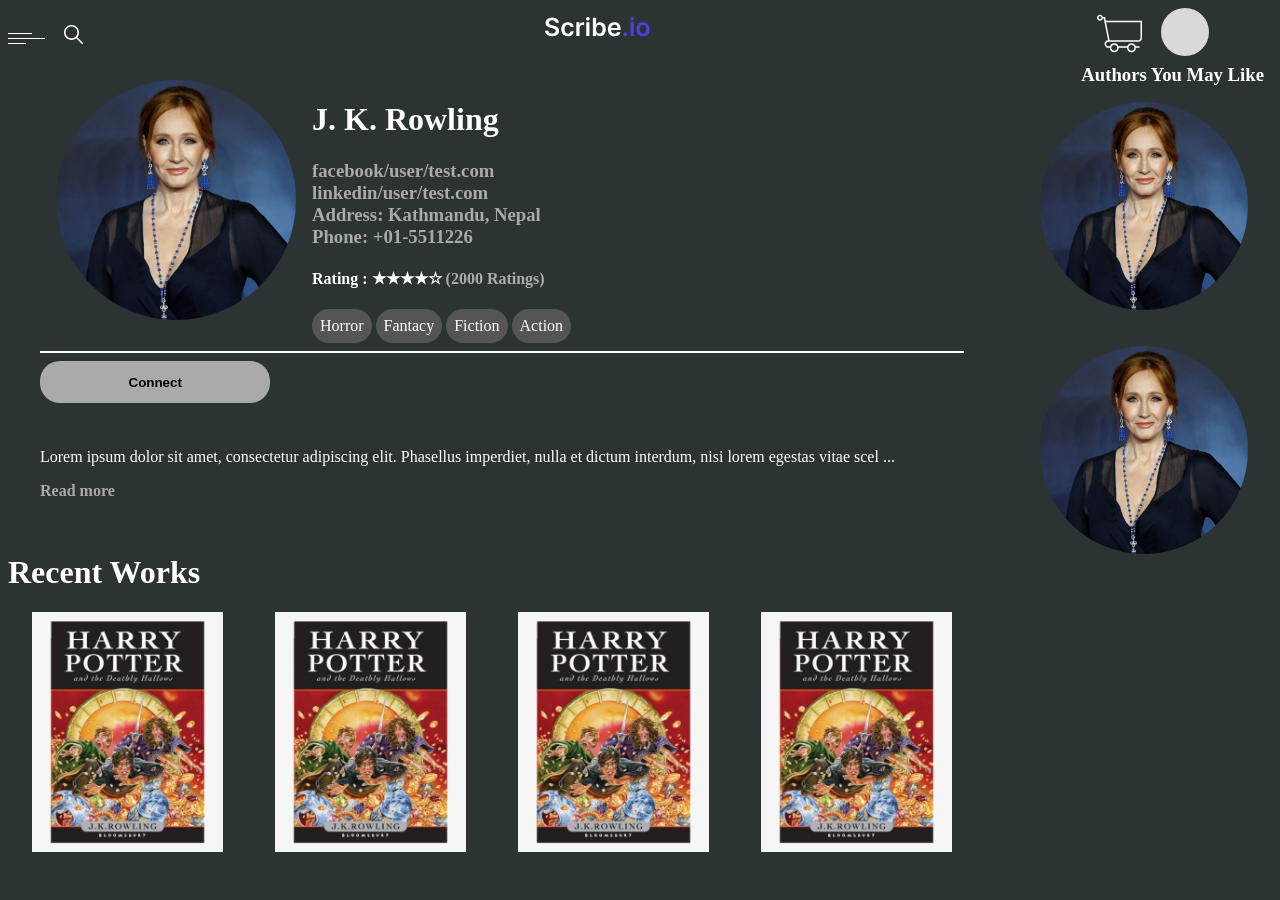
==== author.html @ 27bc294d "Author Profile page created" ====
<!DOCTYPE html>
<html lang="en">
    <head>
        <link rel="stylesheet" href="author.css" />
        <meta charset="UTF-8">
        <meta http-equiv="X-UA-Compatible" content="IE=edge">
        <meta name="viewport" content="width=device-width, initial-scale=1.0">
        <title>SCRIBE | Author</title>
        <link rel="icon" type="image/png" href="./res/favicon.png">
    </head>
    <body>
        <header>
            <span class ="navdiv1">
                <div id="mySidenav" class="sidenav">
                    <a href="javascript:void(0)" class="closebtn" onclick="closeNav()">&times;</a>
                    <a href="#" id="home">Home</a>
                    <a href="#">Writers</a>
                    <a href="#">Books</a>
                    <a href="#">Your Likes</a>
                    <a href="#">Best Of The Month</a>
                    <a href="#">NewBie Writer</a>
                    <a href="#">Special Edition</a>
                  </div>
                  
                  </p>
                  <div class="leftpar">
                  <span class="sidenav1" onclick="openNav()"><Link to="#" class="leftobj"><img src="res/3lines.svg" /></Link></span>
                  <span class="sidenav1"><Link to="#" class="leftobj"><img src="res/search.svg" /></Link></span>
                </div>  
                  <script>
                  function openNav() {
                    document.getElementById("mySidenav").style.width = "20%";
                  }
                  
                  function closeNav() {
                    document.getElementById("mySidenav").style.width = "0";
                  }
                  </script>
                  
                 
            </span>
            <div class="navdiv2"><Link to="#"><img src="res/Scribe.io.svg" /></Link></div>
            <div class="sangam">
              <span class ="navdiv3">
                  <Link to="#"><img src="res/cart.svg" /></Link> 
              </span>
              <span class="navdiv3">
                  <Link to="#"><img src="res/idlogo.svg" /></Link>
                </span>
            </div>
        </header>
        <div class="container">
            <img class="book"src="res/authorid.png" alt="Book" />
            <h1>J. K. Rowling</h1>    
            <h3><a class="author" href="#">facebook/user/test.com</a></h3>
            <h3><a class="author" href="#">linkedin/user/test.com</a></h3>
            <h3><a class="author" href="#">Address: Kathmandu, Nepal</a></h3>
            <h3><a class="author" href="#">Phone: +01-5511226</a></h3>
            <h4>Rating : &#9733;&#9733;&#9733;&#9733;&#9734;  <dim>(2000 Ratings)</dim> </h4>
            <div class="rating">
                <div class="field">Horror</div>
                <div class="field">Fantacy</div>
                <div class="field">Fiction</div>
                <div class="field">Action</div>
            </div>
            <hr />
            <button class="buy">Connect</button>
            
            <p class="abstract">Lorem ipsum dolor sit amet, consectetur adipiscing elit. Phasellus imperdiet, nulla et dictum interdum, nisi lorem egestas vitae scel
                <span id="dots">...</span>
                <span id="more">erisque enim ligula venenatis dolor.
                    Maecenas nisl est, ultrices nec congue eget, auctor vitae massa.
                    Fusce luctus vestibulum augue ut aliquet. Nunc sagittis dictum nisi, sed ullamcorper ipsum dignissim ac.
                    In at libero sed nunc venenatis imperdiet sed ornare turpis.
                    Donec vitae dui eget tellus gravida venenatis.
                    Integer fringilla congue eros non fermentum. Sed dapibus pulvinar nibh tempor porta.
                </span></p>

            <a href="#" onclick="myFunction()" id="myBtn">Read more</a>
            
            <script>
                function myFunction() {
                  var dots = document.getElementById("dots");
                  var moreText = document.getElementById("more");
                  var btnText = document.getElementById("myBtn");
                
                  if (dots.style.display === "none") {
                    dots.style.display = "inline";
                    btnText.innerHTML = "Read more"; 
                    moreText.style.display = "none";
                  } else {
                    dots.style.display = "none";
                    btnText.innerHTML = "Read less"; 
                    moreText.style.display = "inline";
                  }
                }
            </script>
        </div>
        <div id="footer">
            <h1>Recent Works</h1>
            <img class="related" src="res/tile.png" />
            <img class="related" src="res/tile.png" />
            <img class="related" src="res/tile.png" />
            <img class="related" src="res/tile.png" />
        </div>

        <div class="rightbar">
            <h3>Authors You May Like</h3>
            <img class="editors" src="res/authorid.png" />
            <img class="editors" src="res/authorid.png" />
        </div>
    </body>
</html>
---- author.css ----
body{
    background-color:#2c3333;
    color:#ffffff;
    display:flex;
    flex-direction:column;
    width:95vw;
}

header{
    display: flex;
    justify-content:space-between;
    align-items:center;
    height:2.5em;
}

.navdiv1 Link{
    color:#ffffff;
    text-decoration: none;
    font-weight:bold;
    float:left;
    margin-top:1%;
    display: flex;
    justify-content:space-between;
}

.navdiv2 Link{
    color:#ffffff;
    text-decoration: none;
    font-weight:bold;
    margin-top:2%;
}

.sangam{
    float:right;
    color:#ffffff;
    text-decoration: none;
    font-weight:bold;
    margin-top:1%;
}

.navdiv3{
    padding-right:15px;
}

.leftpar{
    color:#ffffff;
    margin-top:1%;
}

.sidenav1{
    padding-right:15px;
}

.sidenav {
    height: 100%;
    width: 0;
    position: fixed;
    z-index: 1;
    top: 0;
    left: 0;
    background-color: #111;
    overflow-x: hidden;
    transition: 0.5s;
    padding-top: 60px;
  }
  
  .sidenav a {
    padding: 8px 8px 8px 32px;
    text-decoration: none;
    font-size: 25px;
    color: #818181;
    display: block;
    transition: 0.3s;
    text-align: right;
    padding-right: 1em;
  }
  
  .sidenav a:hover {
    color: #f1f1f1;
  }
  
  .sidenav .closebtn {
    position: absolute;
    top: 0;
    right: 25px;
    font-size: 36px;
    margin-left: 50px;
  }

.sidenav1{
    cursor:pointer;
}

#home{
    color:red;
    font-weight:bold;
}

#home:hover{
    color:rgba(255, 0, 0, 0.71);
}


.container{
    padding:2em;
    float: right;
}

.book{
    height:15em;
    float:left;
    padding: 0em 1em;
    border-radius: 60%;
}

h3{
    margin:0;
}

.rating{
    white-space:nowrap;
    overflow-x:auto;
}

.field{
    display:inline-block;
    padding: 0.5em;
    background-color:#555555;
    border-radius:20px;
}

hr{
    width:80%;
    margin-left:0;
    border:solid 1px #ffffff;
}

.idlogo{
    height:1.3em;
}

.buy{
    width: 20%;
    padding:1em;
    margin-bottom: 1em;
    background-color:#aaaaaa;
    border-radius: 20px;
    border: none;
    font-weight:bold;
}

.buy:hover{
    background-color:#ffffff;
    box-shadow: 20px 20px 40px 0px rgb(0 0 0 / 50%);
}

dim{
    opacity: 60%; 
}



#more {display: none;}

.abstract{
    width:80%;
    text-align: justify;
    margin-top: 2em;
}
a{
    color:#aaaaaa;
    text-decoration: none;
    font-weight:bold;
}
a:hover{
    color:#ffffff;
    cursor: pointer;
}

.footer{
    padding:2em;
}

.related{
    height:15em;
    margin:0 1.5em;
}

.rightbar{
    position:fixed;
    right: 1em;
    top:4em;
    width:20%;
    height:100%;
    text-align: right;
}

.editors{
    height:13em;
    padding: 1em;
    border-radius: 50%;
}
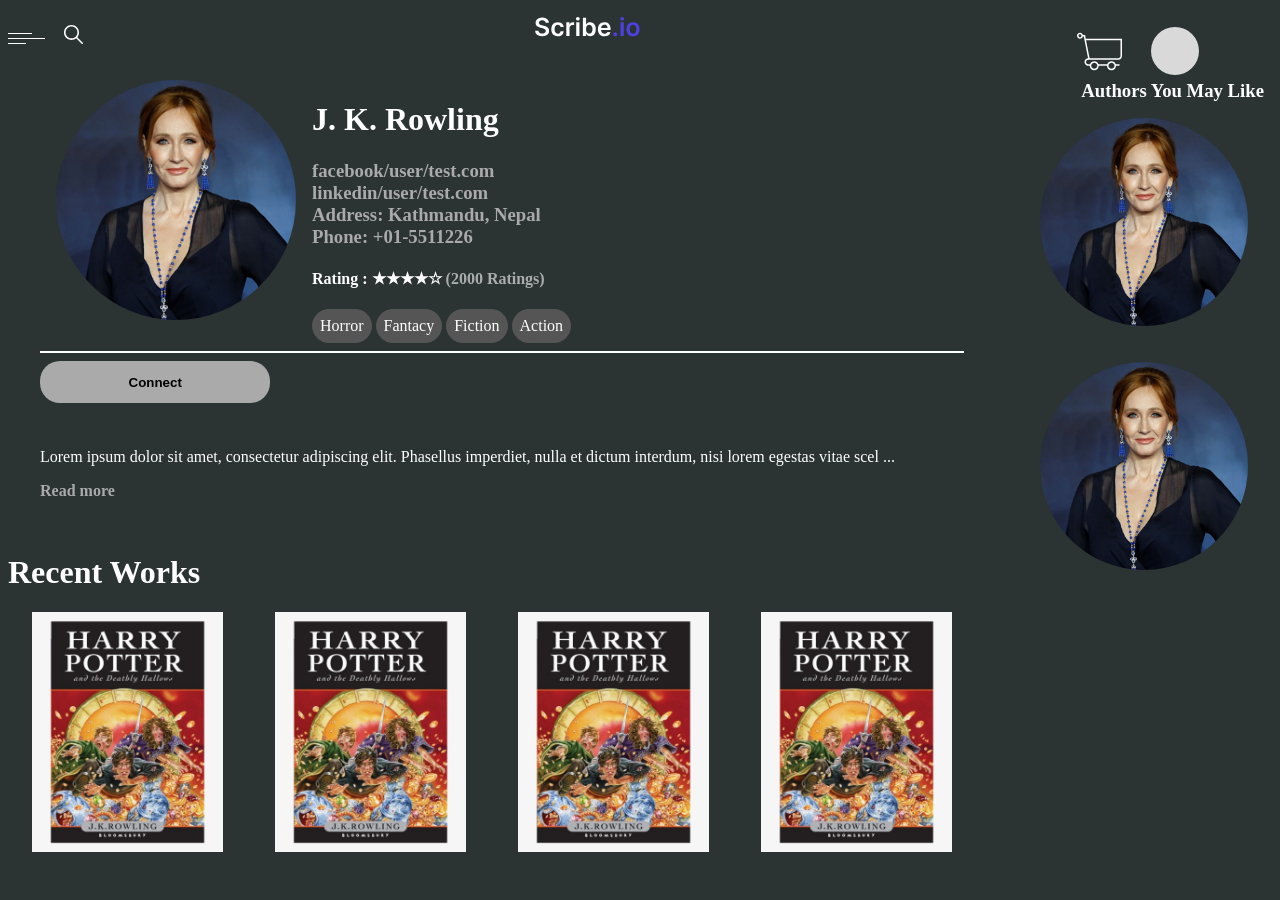
==== commit 804df514: "Idlogo dropdown and more changes" ====
--- a/author.html
+++ b/author.html
@@ -45,8 +45,18 @@
                   <Link to="#"><img src="res/cart.svg" /></Link> 
               </span>
               <span class="navdiv3">
-                  <Link to="#"><img src="res/idlogo.svg" /></Link>
-                </span>
+                <div class="dropdown1">
+                  <img class="dropbtn1" src="res/idlogo.svg" />
+                  <div class="dropdown-content1">
+                    <a href="#">My Profile</a>
+                    <a href="#">Notifications</a>
+                    <a href="#">My Wishlist</a>
+                    <a href="#">My Library</a>
+                    <a href="#">Settings</a>
+                    <a href="#">Sign Out</a>
+                  </div>
+                </div>
+              </span>
             </div>
         </header>
         <div class="container">
--- a/author.css
+++ b/author.css
@@ -189,7 +189,7 @@
 .rightbar{
     position:fixed;
     right: 1em;
-    top:4em;
+    top:5em;
     width:20%;
     height:100%;
     text-align: right;
@@ -200,3 +200,42 @@
     padding: 1em;
     border-radius: 50%;
 }
+
+.dropbtn1 {
+    position:relative;
+    top:.7em;
+    color: white;
+    padding: 10px;
+    font-size: 16px;
+    border: none;
+    cursor: pointer;
+    margin-top: 1em;
+  }
+  
+  .dropdown1 {
+    position: relative;
+    display: inline-block;
+  }
+  
+  .dropdown-content1 {
+    display: none;
+    position: absolute;
+    right: 0;
+    background-color: #f9f9f9;
+    min-width: 160px;
+    box-shadow: 0px 8px 16px 0px rgba(0,0,0,0.2);
+    z-index: 1;
+    border-radius: 30px 0 30px 0;
+  }
+  
+  .dropdown-content1 a {
+    color: black;
+    padding: 12px 16px;
+    text-decoration: none;
+    display: block;
+    border-radius:30px 0 30px 0;
+    text-align: center;
+  }
+  
+  .dropdown-content1 a:hover {background-color: #aaaaaa;}
+  .dropdown1:hover .dropdown-content1 {display: block;}
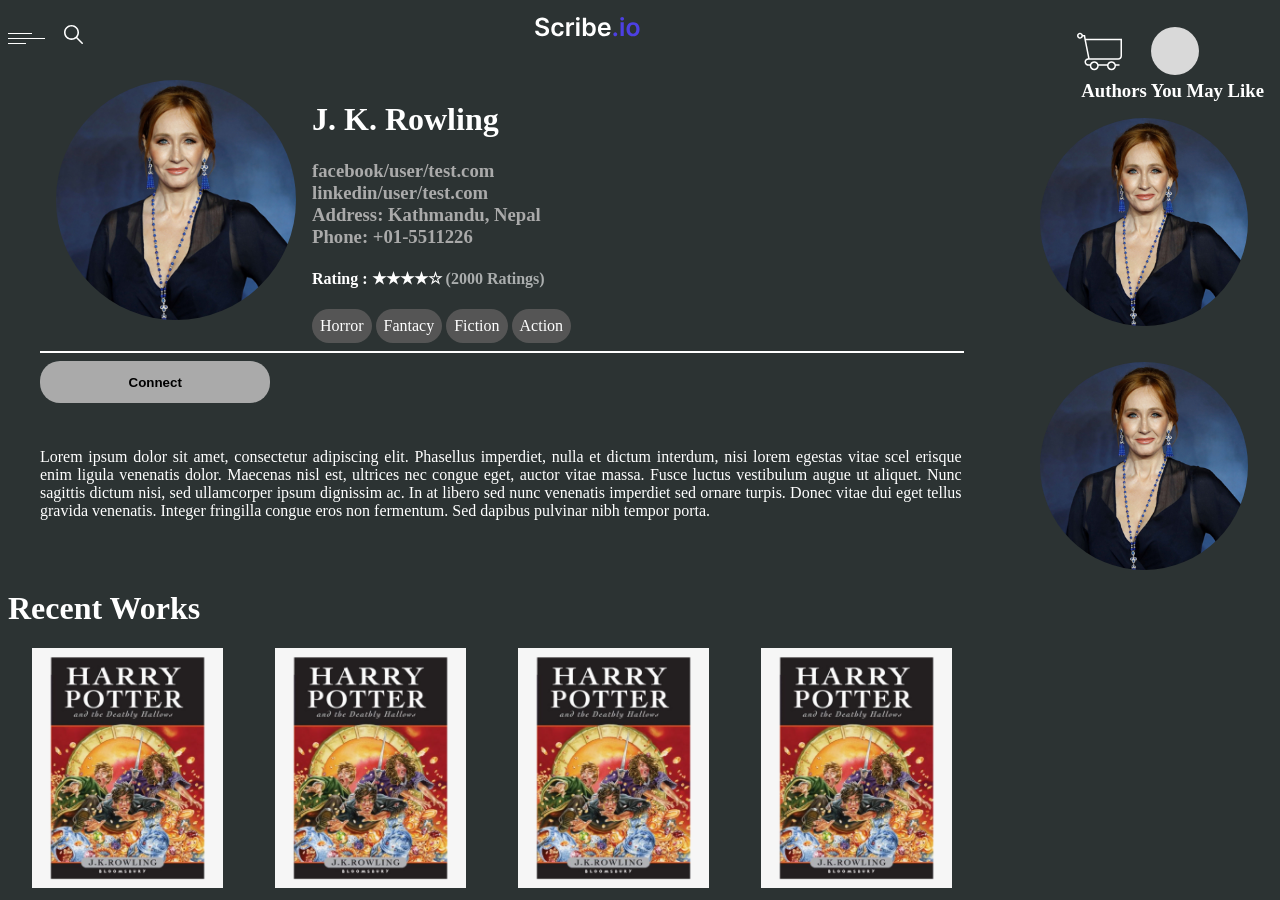
==== commit 7b5486a4: "Scripts removed" ====
--- a/author.html
+++ b/author.html
@@ -77,34 +77,17 @@
             <button class="buy">Connect</button>
             
             <p class="abstract">Lorem ipsum dolor sit amet, consectetur adipiscing elit. Phasellus imperdiet, nulla et dictum interdum, nisi lorem egestas vitae scel
-                <span id="dots">...</span>
-                <span id="more">erisque enim ligula venenatis dolor.
+                    erisque enim ligula venenatis dolor.
                     Maecenas nisl est, ultrices nec congue eget, auctor vitae massa.
                     Fusce luctus vestibulum augue ut aliquet. Nunc sagittis dictum nisi, sed ullamcorper ipsum dignissim ac.
                     In at libero sed nunc venenatis imperdiet sed ornare turpis.
                     Donec vitae dui eget tellus gravida venenatis.
                     Integer fringilla congue eros non fermentum. Sed dapibus pulvinar nibh tempor porta.
-                </span></p>
+                </p>
 
-            <a href="#" onclick="myFunction()" id="myBtn">Read more</a>
+           
             
-            <script>
-                function myFunction() {
-                  var dots = document.getElementById("dots");
-                  var moreText = document.getElementById("more");
-                  var btnText = document.getElementById("myBtn");
-                
-                  if (dots.style.display === "none") {
-                    dots.style.display = "inline";
-                    btnText.innerHTML = "Read more"; 
-                    moreText.style.display = "none";
-                  } else {
-                    dots.style.display = "none";
-                    btnText.innerHTML = "Read less"; 
-                    moreText.style.display = "inline";
-                  }
-                }
-            </script>
+      
         </div>
         <div id="footer">
             <h1>Recent Works</h1>
--- a/author.css
+++ b/author.css
@@ -158,10 +158,6 @@
     opacity: 60%; 
 }
 
-
-
-#more {display: none;}
-
 .abstract{
     width:80%;
     text-align: justify;
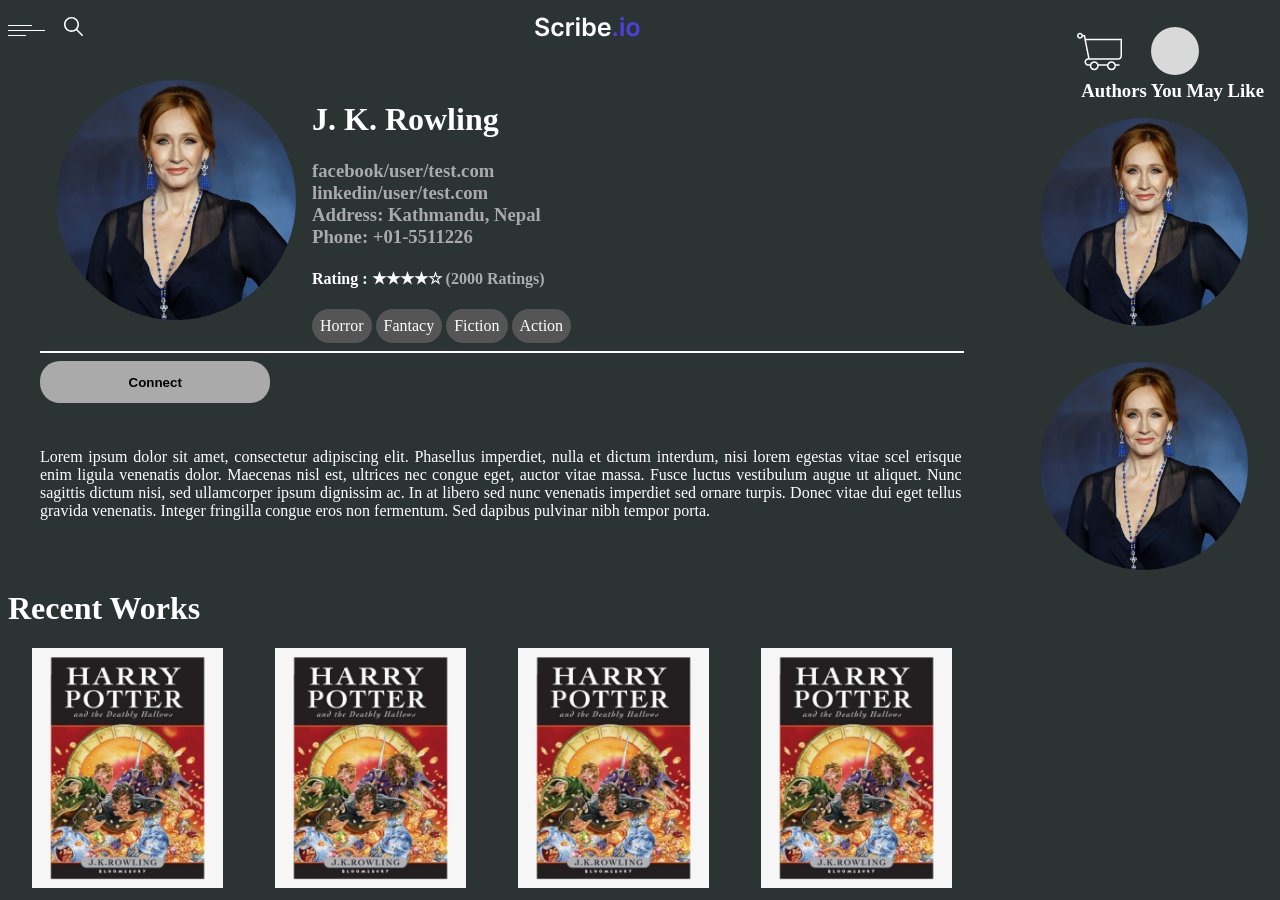
==== commit d1133a7f: "Script added" ====
--- a/author.html
+++ b/author.html
@@ -12,7 +12,6 @@
         <header>
             <span class ="navdiv1">
                 <div id="mySidenav" class="sidenav">
-                    <a href="javascript:void(0)" class="closebtn" onclick="closeNav()">&times;</a>
                     <a href="#" id="home">Home</a>
                     <a href="#">Writers</a>
                     <a href="#">Books</a>
@@ -21,23 +20,10 @@
                     <a href="#">NewBie Writer</a>
                     <a href="#">Special Edition</a>
                   </div>
-                  
-                  </p>
                   <div class="leftpar">
-                  <span class="sidenav1" onclick="openNav()"><Link to="#" class="leftobj"><img src="res/3lines.svg" /></Link></span>
+                  <span class="sidenav1" id="sidebar"><Link to="#" class="leftobj"><img src="res/3lines.svg" /></Link></span>
                   <span class="sidenav1"><Link to="#" class="leftobj"><img src="res/search.svg" /></Link></span>
                 </div>  
-                  <script>
-                  function openNav() {
-                    document.getElementById("mySidenav").style.width = "20%";
-                  }
-                  
-                  function closeNav() {
-                    document.getElementById("mySidenav").style.width = "0";
-                  }
-                  </script>
-                  
-                 
             </span>
             <div class="navdiv2"><Link to="#"><img src="res/Scribe.io.svg" /></Link></div>
             <div class="sangam">
--- a/author.css
+++ b/author.css
@@ -51,9 +51,10 @@
     padding-right:15px;
 }
 
+
 .sidenav {
     height: 100%;
-    width: 0;
+    width: 17em;
     position: fixed;
     z-index: 1;
     top: 0;
@@ -62,6 +63,11 @@
     overflow-x: hidden;
     transition: 0.5s;
     padding-top: 60px;
+    display:none;
+  }
+
+  .navdiv1:hover .sidenav{
+    display: block;
   }
   
   .sidenav a {
@@ -77,14 +83,6 @@
   
   .sidenav a:hover {
     color: #f1f1f1;
-  }
-  
-  .sidenav .closebtn {
-    position: absolute;
-    top: 0;
-    right: 25px;
-    font-size: 36px;
-    margin-left: 50px;
   }
 
 .sidenav1{
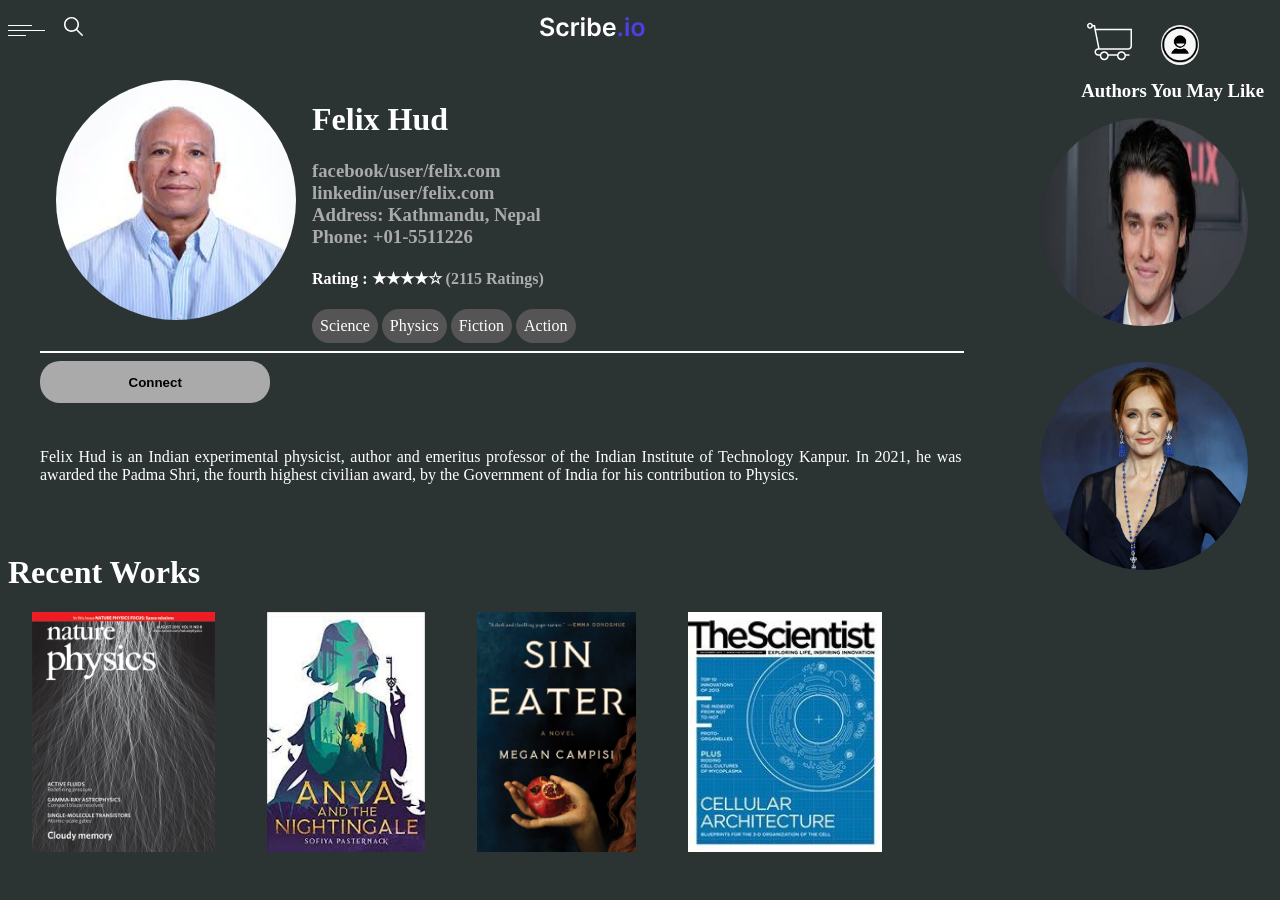
==== commit 058fd1cb: "Only for video" ====
--- a/author.html
+++ b/author.html
@@ -32,7 +32,7 @@
               </span>
               <span class="navdiv3">
                 <div class="dropdown1">
-                  <img class="dropbtn1" src="res/idlogo.svg" />
+                  <img class="dropbtn1" src="res/idlogo.png" />
                   <div class="dropdown-content1">
                     <a href="#">My Profile</a>
                     <a href="#">Notifications</a>
@@ -46,29 +46,23 @@
             </div>
         </header>
         <div class="container">
-            <img class="book"src="res/authorid.png" alt="Book" />
-            <h1>J. K. Rowling</h1>    
-            <h3><a class="author" href="#">facebook/user/test.com</a></h3>
-            <h3><a class="author" href="#">linkedin/user/test.com</a></h3>
+            <img class="book"src="res/authorid1.png" alt="Book" />
+            <h1>Felix Hud</h1>    
+            <h3><a class="author" href="#">facebook/user/felix.com</a></h3>
+            <h3><a class="author" href="#">linkedin/user/felix.com</a></h3>
             <h3><a class="author" href="#">Address: Kathmandu, Nepal</a></h3>
             <h3><a class="author" href="#">Phone: +01-5511226</a></h3>
-            <h4>Rating : &#9733;&#9733;&#9733;&#9733;&#9734;  <dim>(2000 Ratings)</dim> </h4>
+            <h4>Rating : &#9733;&#9733;&#9733;&#9733;&#9734;  <dim>(2115 Ratings)</dim> </h4>
             <div class="rating">
-                <div class="field">Horror</div>
-                <div class="field">Fantacy</div>
+                <div class="field">Science</div>
+                <div class="field">Physics</div>
                 <div class="field">Fiction</div>
                 <div class="field">Action</div>
             </div>
             <hr />
             <button class="buy">Connect</button>
             
-            <p class="abstract">Lorem ipsum dolor sit amet, consectetur adipiscing elit. Phasellus imperdiet, nulla et dictum interdum, nisi lorem egestas vitae scel
-                    erisque enim ligula venenatis dolor.
-                    Maecenas nisl est, ultrices nec congue eget, auctor vitae massa.
-                    Fusce luctus vestibulum augue ut aliquet. Nunc sagittis dictum nisi, sed ullamcorper ipsum dignissim ac.
-                    In at libero sed nunc venenatis imperdiet sed ornare turpis.
-                    Donec vitae dui eget tellus gravida venenatis.
-                    Integer fringilla congue eros non fermentum. Sed dapibus pulvinar nibh tempor porta.
+            <p class="abstract">Felix Hud is an Indian experimental physicist, author and emeritus professor of the Indian Institute of Technology Kanpur. In 2021, he was awarded the Padma Shri, the fourth highest civilian award, by the Government of India for his contribution to Physics.
                 </p>
 
            
@@ -77,15 +71,15 @@
         </div>
         <div id="footer">
             <h1>Recent Works</h1>
-            <img class="related" src="res/tile.png" />
-            <img class="related" src="res/tile.png" />
-            <img class="related" src="res/tile.png" />
-            <img class="related" src="res/tile.png" />
+            <img class="related" src="res/tile7.gif" />
+            <img class="related" src="res/tile3.jpeg" />
+            <img class="related" src="res/tile4.jpg" />
+            <img class="related" src="res/tile6.jpg" />
         </div>
 
         <div class="rightbar">
             <h3>Authors You May Like</h3>
-            <img class="editors" src="res/authorid.png" />
+            <img class="editors" src="res/authorid2.png" />
             <img class="editors" src="res/authorid.png" />
         </div>
     </body>
--- a/author.css
+++ b/author.css
@@ -35,7 +35,6 @@
     color:#ffffff;
     text-decoration: none;
     font-weight:bold;
-    margin-top:1%;
 }
 
 .navdiv3{
@@ -191,12 +190,15 @@
 
 .editors{
     height:13em;
+    width: 13em;
     padding: 1em;
     border-radius: 50%;
 }
 
 .dropbtn1 {
     position:relative;
+    height:2.5em;
+    border-radius: 50%;
     top:.7em;
     color: white;
     padding: 10px;
